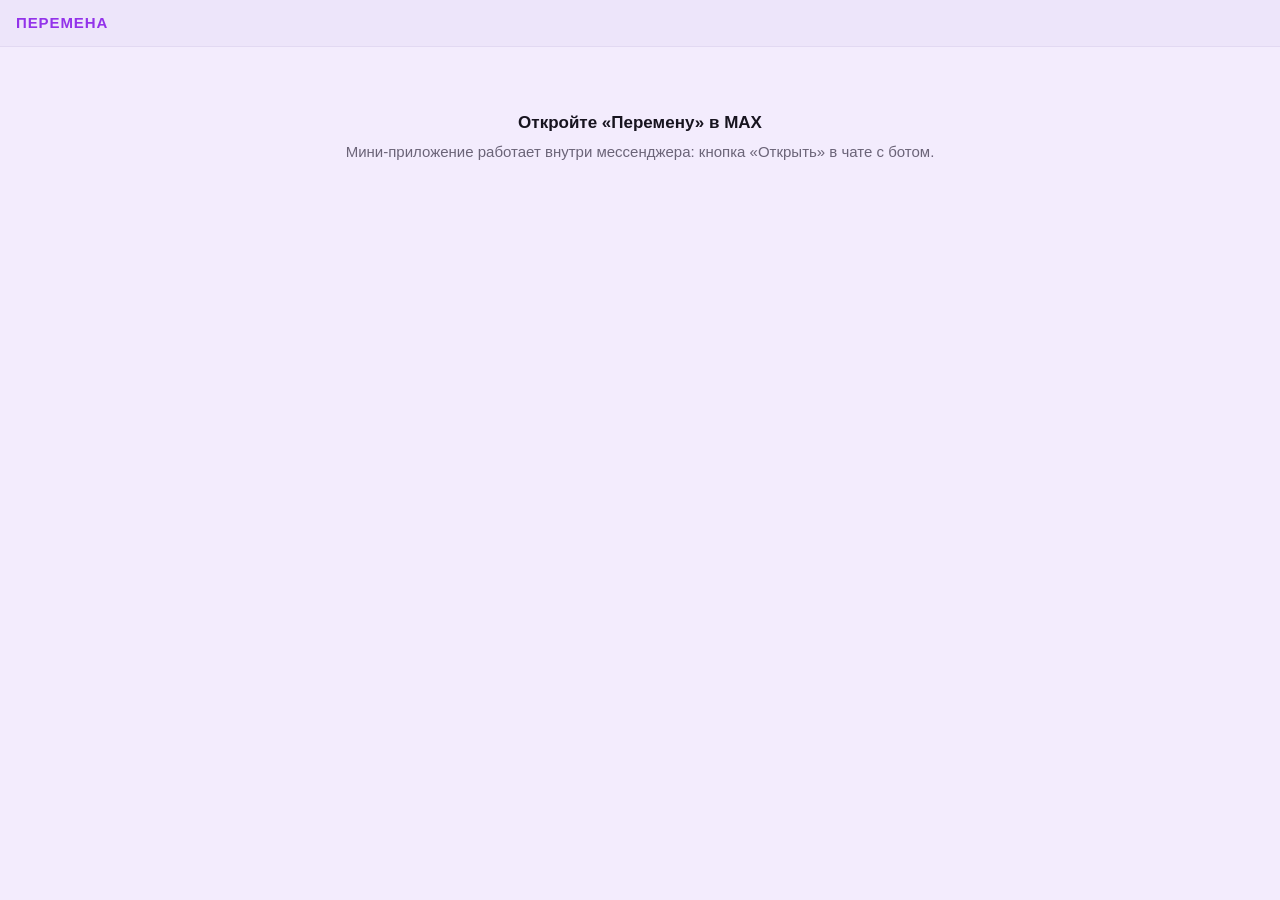
==== webapp/index.html @ 01eaa01e "feat(webapp): мини-приложение MAX для учителя и родителя - экран сбора по макету: «25/27», прогресс," ====
<!doctype html>
<html lang="ru">
<head>
  <meta charset="utf-8">
  <meta name="viewport" content="width=device-width, initial-scale=1, viewport-fit=cover">
  <meta name="color-scheme" content="light dark">
  <title>Перемена</title>
  <link rel="icon" href="icon.svg" type="image/svg+xml">
  <link rel="stylesheet" href="styles.css">
  <script src="https://st.max.ru/js/max-web-app.js"></script>
</head>
<body>
  <header class="topbar">
    <div class="brand">ПЕРЕМЕНА</div>
    <div class="topbar-sub" id="who"></div>
  </header>

  <main id="view" class="view" aria-live="polite">
    <div class="loading">Загружаю…</div>
  </main>

  <nav class="tabbar" id="tabbar" hidden></nav>

  <div class="toast" id="toast" role="status" hidden></div>

  <dialog id="modal" class="modal">
    <form method="dialog" class="modal-body" id="modal-body"></form>
  </dialog>

  <script src="app.js"></script>
</body>
</html>
---- webapp/styles.css ----
/* «Перемена» — палитра из макета: фиолетовый акцент, лавандовый фон, белые карточки.
   Цвета модулей: Справочник — синий, Полка — охра, Тихий режим — бирюзовый. */
:root {
  --bg: #f3ecfd;
  --surface: #ffffff;
  --surface-2: #ede5fa;
  --text: #17141f;
  --muted: #6b6478;
  --line: #e2d9f2;
  --accent: #9333ea;
  --accent-strong: #7e22ce;
  --accent-soft: #e9d8fd;
  --accent-ink: #ffffff;
  --ok: #16a34a;
  --warn: #c2410c;
  --danger: #dc2626;
  --faq: #2563eb;
  --shelf: #b45309;
  --quiet: #0f766e;
  --radius: 18px;
  --shadow: 0 1px 2px rgba(60, 20, 110, .06), 0 6px 20px rgba(60, 20, 110, .06);
  color-scheme: light;
}

@media (prefers-color-scheme: dark) {
  :root {
    --bg: #120f18;
    --surface: #1d1926;
    --surface-2: #262033;
    --text: #f2eefa;
    --muted: #a59cb8;
    --line: #322a42;
    --accent: #a855f7;
    --accent-strong: #c084fc;
    --accent-soft: #33224d;
    --faq: #60a5fa;
    --shelf: #f59e0b;
    --quiet: #2dd4bf;
    --shadow: none;
    color-scheme: dark;
  }
}

* { box-sizing: border-box; }
html, body { margin: 0; }
body {
  background: var(--bg);
  color: var(--text);
  font: 15px/1.45 -apple-system, BlinkMacSystemFont, "Segoe UI", Roboto, "Open Sans", "Helvetica Neue", Arial, sans-serif;
  -webkit-font-smoothing: antialiased;
  padding-bottom: calc(76px + env(safe-area-inset-bottom, 0px));
}
button, input, select, textarea { font: inherit; color: inherit; }
[hidden] { display: none !important; }

.topbar {
  position: sticky; top: 0; z-index: 5;
  display: flex; align-items: baseline; justify-content: space-between; gap: 12px;
  padding: calc(12px + env(safe-area-inset-top, 0px)) 16px 12px;
  background: var(--surface-2);
  border-bottom: 1px solid var(--line);
}
.brand { font-weight: 800; letter-spacing: .06em; color: var(--accent); }
.topbar-sub { color: var(--muted); font-size: 13px; white-space: nowrap; overflow: hidden; text-overflow: ellipsis; }

.view { max-width: 720px; margin: 0 auto; padding: 16px; }
.loading, .empty { color: var(--muted); text-align: center; padding: 48px 16px; }
.empty b { display: block; color: var(--text); font-size: 17px; margin-bottom: 6px; }

h1 { font-size: 22px; line-height: 1.2; margin: 4px 0 14px; }
h2 { font-size: 17px; margin: 22px 0 10px; }
.muted { color: var(--muted); }
.small { font-size: 13px; }

.card {
  background: var(--surface); border-radius: var(--radius); box-shadow: var(--shadow);
  padding: 16px; margin-bottom: 12px; border: 1px solid var(--line);
}
.card.tap { cursor: pointer; transition: transform .08s ease; }
.card.tap:active { transform: scale(.99); }
.card-title { font-weight: 700; font-size: 16px; margin: 0 0 2px; }
.row { display: flex; gap: 8px; align-items: center; flex-wrap: wrap; }
.row.spread { justify-content: space-between; }
.stack > * + * { margin-top: 10px; }

.big { font-size: 44px; font-weight: 800; color: var(--accent); line-height: 1; letter-spacing: -.02em; }
.big small { font-size: 22px; color: var(--muted); font-weight: 700; }
.bar { height: 12px; background: var(--accent-soft); border-radius: 99px; overflow: hidden; margin: 12px 0 8px; }
.bar > i { display: block; height: 100%; background: var(--accent); border-radius: 99px; transition: width .3s ease; }
.ok { color: var(--ok); }

.chip {
  display: inline-flex; align-items: center; gap: 4px; padding: 3px 10px; border-radius: 99px;
  background: var(--surface-2); color: var(--muted); font-size: 12px; font-weight: 600;
}
.chip.accent { background: var(--accent-soft); color: var(--accent-strong); }
.chip.done { background: color-mix(in srgb, var(--ok) 15%, transparent); color: var(--ok); }

.btn {
  display: inline-flex; align-items: center; justify-content: center; gap: 6px;
  min-height: 44px; padding: 10px 18px; border-radius: 12px; border: 1.5px solid var(--accent);
  background: var(--accent); color: var(--accent-ink); font-weight: 700; cursor: pointer;
  text-decoration: none;
}
.btn:disabled { opacity: .55; cursor: default; }
.btn.outline { background: transparent; color: var(--accent); }
.btn.ghost { background: transparent; border-color: var(--line); color: var(--text); font-weight: 600; }
.btn.danger { background: transparent; border-color: var(--danger); color: var(--danger); }
.btn.block { width: 100%; }
.btn.sm { min-height: 36px; padding: 6px 12px; font-size: 14px; border-radius: 10px; }
.btns { display: grid; grid-template-columns: 1fr 1fr; gap: 10px; margin-top: 14px; }

/* варианты ответа — как кнопки в личке родителя на макете */
.option {
  display: block; width: 100%; text-align: left; min-height: 48px; padding: 12px 16px; margin-top: 10px;
  border-radius: 12px; border: 1.5px solid var(--accent); background: var(--surface);
  color: var(--accent); font-weight: 700; cursor: pointer;
}
.option.selected { background: var(--accent); color: var(--accent-ink); }
.bubble { background: var(--surface-2); border-radius: 16px; padding: 14px 16px; white-space: pre-wrap; }

label.field { display: block; margin-bottom: 14px; }
label.field > span { display: block; font-size: 13px; color: var(--muted); margin-bottom: 6px; font-weight: 600; }
input[type=text], input[type=search], input[type=datetime-local], input[type=time], select, textarea {
  width: 100%; min-height: 44px; padding: 10px 12px; border-radius: 12px;
  border: 1.5px solid var(--line); background: var(--surface); outline: none;
}
textarea { min-height: 110px; resize: vertical; }
input:focus, select:focus, textarea:focus { border-color: var(--accent); }

.seg { display: flex; flex-wrap: wrap; gap: 8px; }
.seg button {
  padding: 8px 14px; border-radius: 99px; border: 1.5px solid var(--line); background: var(--surface);
  cursor: pointer; font-weight: 600;
}
.seg button.on { border-color: var(--accent); background: var(--accent-soft); color: var(--accent-strong); }

.switch { display: flex; align-items: center; justify-content: space-between; gap: 12px; padding: 10px 0; }
.switch + .switch { border-top: 1px solid var(--line); }
.switch input { appearance: none; width: 46px; height: 28px; border-radius: 99px; background: var(--line);
  position: relative; cursor: pointer; flex: none; transition: background .15s; }
.switch input::after { content: ""; position: absolute; top: 3px; left: 3px; width: 22px; height: 22px;
  border-radius: 50%; background: #fff; transition: transform .15s; box-shadow: 0 1px 2px rgba(0,0,0,.2); }
.switch input:checked { background: var(--accent); }
.switch input:checked::after { transform: translateX(18px); }

.list { list-style: none; padding: 0; margin: 0; }
.list li { padding: 10px 0; border-top: 1px solid var(--line); display: flex; justify-content: space-between; gap: 10px; }
.list li:first-child { border-top: 0; }

.tag-faq { color: var(--faq); }
.tag-shelf { color: var(--shelf); }
.tag-quiet { color: var(--quiet); }
.card.faq { border-left: 4px solid var(--faq); }
.card.shelf { border-left: 4px solid var(--shelf); }
.card.quiet { border-left: 4px solid var(--quiet); }

.answer-foot { margin-top: 10px; font-size: 12px; color: var(--muted); font-style: italic; }

.tabbar {
  position: fixed; left: 0; right: 0; bottom: 0; z-index: 6;
  display: grid; grid-auto-flow: column; grid-auto-columns: 1fr;
  background: var(--surface); border-top: 1px solid var(--line);
  padding: 6px 6px calc(6px + env(safe-area-inset-bottom, 0px));
}
.tabbar button {
  background: none; border: 0; padding: 6px 2px; border-radius: 12px; cursor: pointer;
  display: flex; flex-direction: column; align-items: center; gap: 2px; color: var(--muted);
  font-size: 11px; font-weight: 600;
}
.tabbar button .ico { font-size: 20px; line-height: 1.1; }
.tabbar button.on { color: var(--accent); background: var(--accent-soft); }

.fab { position: fixed; right: 16px; bottom: calc(86px + env(safe-area-inset-bottom, 0px)); z-index: 7;
  border-radius: 99px; box-shadow: 0 6px 18px rgba(147, 51, 234, .35); }

.toast {
  position: fixed; left: 50%; transform: translateX(-50%); z-index: 20;
  bottom: calc(90px + env(safe-area-inset-bottom, 0px));
  background: #1f1630; color: #fff; padding: 10px 16px; border-radius: 12px; font-weight: 600;
  max-width: calc(100% - 32px); box-shadow: 0 8px 24px rgba(0,0,0,.25);
}

.modal { border: 0; border-radius: 20px; padding: 0; width: min(560px, calc(100% - 24px));
  background: var(--surface); color: var(--text); }
.modal::backdrop { background: rgba(20, 10, 35, .45); }
.modal-body { padding: 20px; }

.stat-big { font-size: 64px; font-weight: 800; color: var(--accent); line-height: 1; letter-spacing: -.03em; }
.grid2 { display: grid; grid-template-columns: repeat(auto-fit, minmax(150px, 1fr)); gap: 12px; }
.kpi { background: var(--surface); border: 1px solid var(--line); border-radius: var(--radius); padding: 14px; }
.kpi b { display: block; font-size: 26px; color: var(--accent); }

.back { background: none; border: 0; color: var(--accent); font-weight: 700; padding: 6px 0; cursor: pointer; margin-bottom: 6px; }
.names { line-height: 1.7; }
.err { color: var(--danger); }
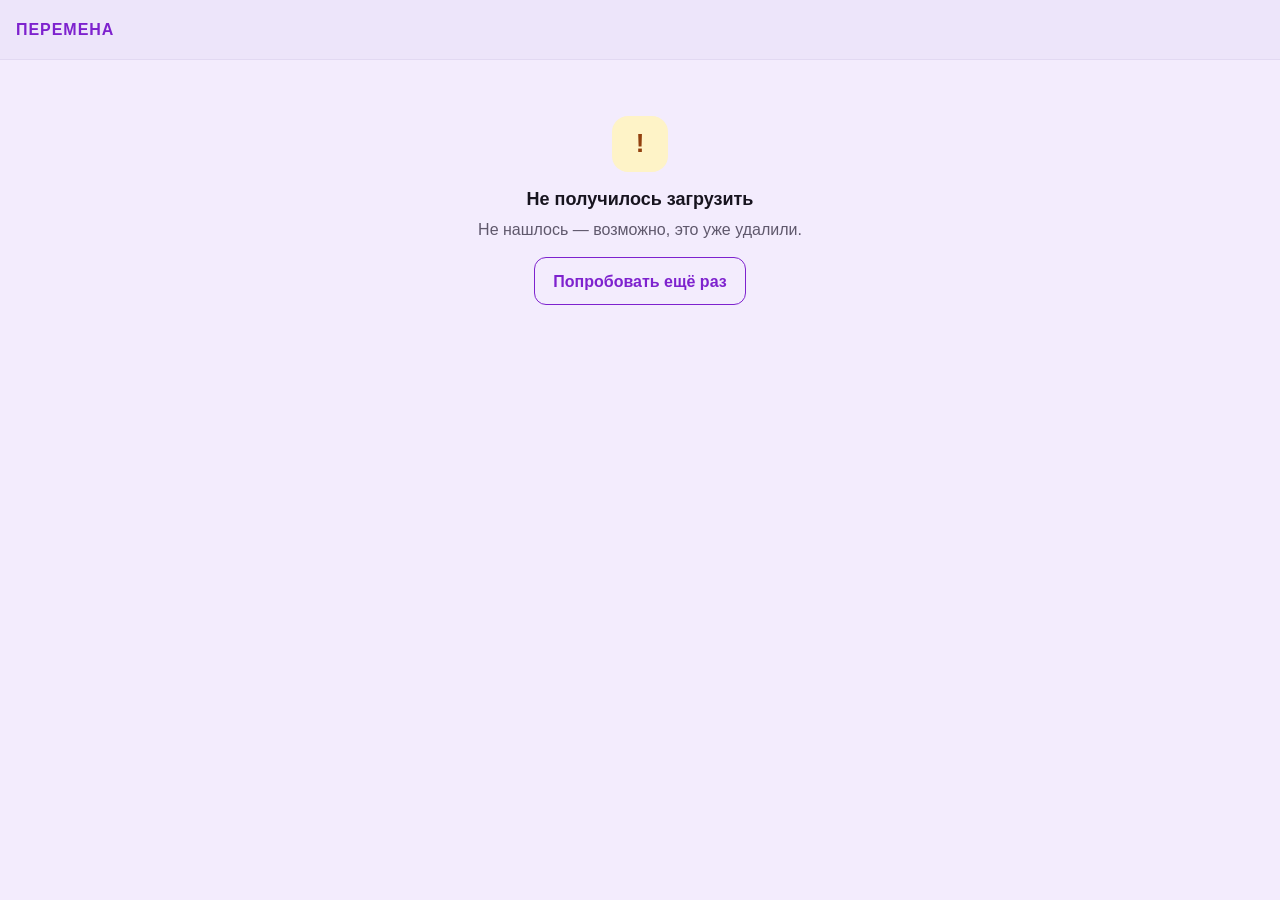
==== commit 76df97af: "feat(webapp): кабинет работает и в браузере, честное демо, первый экран новичка и доступность - «Ска" ====
--- a/webapp/index.html
+++ b/webapp/index.html
@@ -4,26 +4,71 @@
   <meta charset="utf-8">
   <meta name="viewport" content="width=device-width, initial-scale=1, viewport-fit=cover">
   <meta name="color-scheme" content="light dark">
-  <title>Перемена</title>
+  <meta name="theme-color" content="#ede5fa" media="(prefers-color-scheme: light)">
+  <meta name="theme-color" content="#1b1624" media="(prefers-color-scheme: dark)">
+  <meta name="robots" content="noindex">
+  <title>Кабинет — Перемена</title>
   <link rel="icon" href="icon.svg" type="image/svg+xml">
+  <link rel="apple-touch-icon" href="/apple-touch-icon.png">
   <link rel="stylesheet" href="styles.css">
-  <script src="https://st.max.ru/js/max-web-app.js"></script>
+  <script>
+    /* Мост MAX нужен только внутри мессенджера. MAX передаёт данные запуска в адресе (#WebAppData=…),
+       а при перезагрузке страницы они лежат в sessionStorage — так же их ищет сам max-web-app.js.
+       В обычном браузере чужой скрипт не грузим вовсе: кабинет открывается без ожидания CDN. */
+    (function () {
+      var key = "WebAppData", inMax = false;
+      try {
+        inMax = location.hash.indexOf(key) > -1 || !!sessionStorage.getItem(key);
+        var nav = performance.getEntriesByType && performance.getEntriesByType("navigation")[0];
+        if (!inMax && nav && nav.name.indexOf(key) > -1) inMax = true;
+      } catch (e) { /* приватный режим без sessionStorage — значит, не MAX */ }
+      if (!inMax) return;
+      var s = document.createElement("script");
+      s.src = "https://st.max.ru/js/max-web-app.js";
+      s.async = false;
+      window.__maxScript = s;
+      document.head.appendChild(s);
+    })();
+  </script>
 </head>
 <body>
+  <svg width="0" height="0" style="position:absolute" aria-hidden="true">
+    <defs>
+      <symbol id="i-list" viewBox="0 0 24 24"><rect x="5" y="4" width="14" height="17" rx="2"/><path d="M9 4V3h6v1M8.5 12.5l2.5 2.5 4.5-5"/></symbol>
+      <symbol id="i-board" viewBox="0 0 24 24"><rect x="4" y="3" width="16" height="18" rx="2"/><path d="M8 8h8M8 12h8M8 16h5"/></symbol>
+      <symbol id="i-ask" viewBox="0 0 24 24"><path d="M4 5a2 2 0 0 1 2-2h12a2 2 0 0 1 2 2v10a2 2 0 0 1-2 2H9l-5 4z"/><path d="M10 8a2 2 0 1 1 3 1.7c-.6.4-1 .8-1 1.5M12 13.5v.01"/></symbol>
+      <symbol id="i-folder" viewBox="0 0 24 24"><path d="M3 7a2 2 0 0 1 2-2h4l2 2h8a2 2 0 0 1 2 2v8a2 2 0 0 1-2 2H5a2 2 0 0 1-2-2z"/></symbol>
+      <symbol id="i-book" viewBox="0 0 24 24"><path d="M4 5a2 2 0 0 1 2-2h13v16H6a2 2 0 0 0-2 2z"/><path d="M4 21a2 2 0 0 1 2-2h13v2H6M9 8h6"/></symbol>
+      <symbol id="i-school" viewBox="0 0 24 24"><path d="M3 21h18M5 21V10l7-5 7 5v11M10 21v-5h4v5"/></symbol>
+      <symbol id="i-more" viewBox="0 0 24 24"><circle cx="12" cy="13" r="8"/><path d="M12 9v4l2.5 2.5M10 2h4"/></symbol>
+      <symbol id="i-back" viewBox="0 0 24 24"><path d="M15 18l-6-6 6-6"/></symbol>
+      <symbol id="i-chev" viewBox="0 0 24 24"><path d="M9 6l6 6-6 6"/></symbol>
+      <symbol id="i-plus" viewBox="0 0 24 24"><path d="M12 5v14M5 12h14"/></symbol>
+      <symbol id="i-check" viewBox="0 0 24 24"><path d="M5 12.5l4.5 4.5L19 7.5"/></symbol>
+      <symbol id="i-download" viewBox="0 0 24 24"><path d="M12 4v11M7 10l5 5 5-5M5 20h14"/></symbol>
+      <symbol id="i-upload" viewBox="0 0 24 24"><path d="M12 20V9M7 14l5-5 5 5M5 4h14"/></symbol>
+      <symbol id="i-trash" viewBox="0 0 24 24"><path d="M4 7h16M10 11v6M14 11v6M6 7l1 13h10l1-13M9 7V4h6v3"/></symbol>
+      <symbol id="i-file" viewBox="0 0 24 24"><path d="M14 3H7a2 2 0 0 0-2 2v14a2 2 0 0 0 2 2h10a2 2 0 0 0 2-2V8z"/><path d="M14 3v5h5M9 13h6M9 17h4"/></symbol>
+      <symbol id="i-image" viewBox="0 0 24 24"><rect x="3" y="4" width="18" height="16" rx="2"/><circle cx="9" cy="10" r="2"/><path d="M21 16l-5-5-9 9"/></symbol>
+      <symbol id="i-video" viewBox="0 0 24 24"><rect x="3" y="5" width="13" height="14" rx="2"/><path d="M16 10l5-3v10l-5-3"/></symbol>
+      <symbol id="i-audio" viewBox="0 0 24 24"><path d="M9 18V5l11-2v13"/><circle cx="6" cy="18" r="3"/><circle cx="17" cy="16" r="3"/></symbol>
+    </defs>
+  </svg>
+
   <header class="topbar">
     <div class="brand">ПЕРЕМЕНА</div>
     <div class="topbar-sub" id="who"></div>
   </header>
 
-  <main id="view" class="view" aria-live="polite">
-    <div class="loading">Загружаю…</div>
+  <main id="view" class="view">
+    <div class="skeleton" aria-busy="true" aria-label="Загружаю"><i></i><i></i><i></i></div>
   </main>
 
-  <nav class="tabbar" id="tabbar" hidden></nav>
+  <nav class="tabbar" id="tabbar" aria-label="Разделы" hidden></nav>
 
-  <div class="toast" id="toast" role="status" hidden></div>
+  <div class="toast" id="toast" role="status" aria-live="polite" hidden></div>
 
-  <dialog id="modal" class="modal">
+  <dialog id="modal" class="modal" aria-labelledby="modal-title">
     <form method="dialog" class="modal-body" id="modal-body"></form>
   </dialog>
 
--- a/webapp/styles.css
+++ b/webapp/styles.css
@@ -1,24 +1,35 @@
 /* «Перемена» — палитра из макета: фиолетовый акцент, лавандовый фон, белые карточки.
-   Цвета модулей: Справочник — синий, Полка — охра, Тихий режим — бирюзовый. */
+   Цвета модулей: Справочник — синий, Полка — охра, Тихий режим — бирюзовый.
+   --accent — текст-акцент (≥ 4.5:1 на любом фоне карточки и страницы),
+   --accent-fill — заливка кнопок и полос (белый текст на ней ≥ 4.5:1). */
 :root {
   --bg: #f3ecfd;
   --surface: #ffffff;
   --surface-2: #ede5fa;
   --text: #17141f;
-  --muted: #6b6478;
+  --muted: #5f586c;
   --line: #e2d9f2;
-  --accent: #9333ea;
-  --accent-strong: #7e22ce;
+  --line-strong: #c9bce0;
+  --accent: #7e22ce;
+  --accent-fill: #9333ea;
+  --accent-fill-hover: #7e22ce;
   --accent-soft: #e9d8fd;
-  --accent-ink: #ffffff;
-  --ok: #16a34a;
-  --warn: #c2410c;
-  --danger: #dc2626;
-  --faq: #2563eb;
-  --shelf: #b45309;
+  --ok: #15803d;
+  --ok-ink: #166534;
+  --ok-soft: #dcfce7;
+  --warn: #b45309;
+  --warn-ink: #92400e;
+  --warn-soft: #fef3c7;
+  --danger: #b91c1c;
+  --absent: #e11d48;
+  --faq: #1d4ed8;
+  --shelf: #a16207;
   --quiet: #0f766e;
+  --focus: #7e22ce;
   --radius: 18px;
   --shadow: 0 1px 2px rgba(60, 20, 110, .06), 0 6px 20px rgba(60, 20, 110, .06);
+  --ease-out: cubic-bezier(.23, 1, .32, 1);
+  --topbar-h: 60px;
   color-scheme: light;
 }
 
@@ -26,16 +37,27 @@
   :root {
     --bg: #120f18;
     --surface: #1d1926;
-    --surface-2: #262033;
+    --surface-2: #1b1624;
     --text: #f2eefa;
-    --muted: #a59cb8;
+    --muted: #b0a8c2;
     --line: #322a42;
-    --accent: #a855f7;
-    --accent-strong: #c084fc;
+    --line-strong: #4a3f5e;
+    --accent: #c084fc;
+    --accent-fill: #9333ea;
+    --accent-fill-hover: #7e22ce;
     --accent-soft: #33224d;
-    --faq: #60a5fa;
-    --shelf: #f59e0b;
-    --quiet: #2dd4bf;
+    --ok: #4ade80;
+    --ok-ink: #86efac;
+    --ok-soft: #14301f;
+    --warn: #fbbf24;
+    --warn-ink: #fcd34d;
+    --warn-soft: #3a2a0a;
+    --danger: #f87171;
+    --absent: #fb7185;
+    --faq: #93c5fd;
+    --shelf: #fbbf24;
+    --quiet: #5eead4;
+    --focus: #d8b4fe;
     --shadow: none;
     color-scheme: dark;
   }
@@ -43,110 +65,221 @@
 
 * { box-sizing: border-box; }
 html, body { margin: 0; }
+html { -webkit-text-size-adjust: 100%; }
 body {
   background: var(--bg);
   color: var(--text);
-  font: 15px/1.45 -apple-system, BlinkMacSystemFont, "Segoe UI", Roboto, "Open Sans", "Helvetica Neue", Arial, sans-serif;
+  font: 16px/1.45 -apple-system, BlinkMacSystemFont, "Segoe UI", Roboto, "Open Sans", "Helvetica Neue", Arial, sans-serif;
   -webkit-font-smoothing: antialiased;
-  padding-bottom: calc(76px + env(safe-area-inset-bottom, 0px));
-}
+  -webkit-tap-highlight-color: transparent;
+  padding-bottom: calc(78px + env(safe-area-inset-bottom, 0px));
+  overflow-x: hidden;
+}
+body.no-tabs { padding-bottom: env(safe-area-inset-bottom, 0px); }
 button, input, select, textarea { font: inherit; color: inherit; }
 [hidden] { display: none !important; }
+:focus-visible { outline: 3px solid var(--focus); outline-offset: 2px; }
+.sr-only { position: absolute; width: 1px; height: 1px; overflow: hidden; clip: rect(0 0 0 0); white-space: nowrap; }
+svg.i { width: 20px; height: 20px; flex: none; fill: none; stroke: currentColor; stroke-width: 2; stroke-linecap: round; stroke-linejoin: round; }
 
 .topbar {
   position: sticky; top: 0; z-index: 5;
-  display: flex; align-items: baseline; justify-content: space-between; gap: 12px;
-  padding: calc(12px + env(safe-area-inset-top, 0px)) 16px 12px;
+  display: flex; align-items: center; justify-content: space-between; gap: 12px;
+  min-height: var(--topbar-h);
+  padding: calc(8px + env(safe-area-inset-top, 0px)) 16px 8px;
   background: var(--surface-2);
   border-bottom: 1px solid var(--line);
 }
-.brand { font-weight: 800; letter-spacing: .06em; color: var(--accent); }
-.topbar-sub { color: var(--muted); font-size: 13px; white-space: nowrap; overflow: hidden; text-overflow: ellipsis; }
+.brand { font-weight: 800; letter-spacing: .06em; color: var(--accent); flex: none; }
+.topbar-sub { color: var(--muted); font-size: 14px; white-space: nowrap; overflow: hidden; text-overflow: ellipsis; min-width: 0; flex: 1; text-align: center; }
 
 .view { max-width: 720px; margin: 0 auto; padding: 16px; }
-.loading, .empty { color: var(--muted); text-align: center; padding: 48px 16px; }
-.empty b { display: block; color: var(--text); font-size: 17px; margin-bottom: 6px; }
-
-h1 { font-size: 22px; line-height: 1.2; margin: 4px 0 14px; }
-h2 { font-size: 17px; margin: 22px 0 10px; }
+.view:has(.head-action) { padding-bottom: 88px; }
+.loading { color: var(--muted); text-align: center; padding: 48px 16px; }
+.empty { color: var(--muted); text-align: center; padding: 40px 16px; text-wrap: pretty; }
+.empty b { display: block; color: var(--text); font-size: 18px; margin-bottom: 6px; }
+.empty-ico { width: 56px; height: 56px; margin: 0 auto 14px; border-radius: 16px; display: grid; place-items: center;
+  background: var(--accent-soft); color: var(--accent); font-size: 26px; font-weight: 900; }
+.empty-ico svg { width: 28px; height: 28px; fill: none; stroke: currentColor; stroke-width: 2; stroke-linecap: round; stroke-linejoin: round; }
+.empty-ico.ok { background: var(--ok-soft); color: var(--ok-ink); }
+.empty-ico.warn { background: var(--warn-soft); color: var(--warn-ink); }
+
+/* загрузка: серые плашки на месте будущих карточек, без прыжков разметки */
+.skeleton { display: grid; gap: 12px; padding-top: 8px; }
+.skeleton i { display: block; height: 96px; border-radius: var(--radius); background: var(--surface); border: 1px solid var(--line);
+  animation: pulse 1.2s ease-in-out infinite; }
+.skeleton i:first-child { height: 34px; width: 40%; background: var(--surface-2); border: 0; }
+@keyframes pulse { 50% { opacity: .55; } }
+
+h1 { font-size: 24px; line-height: 1.2; margin: 4px 0 14px; text-wrap: balance; }
+h2 { font-size: 18px; line-height: 1.3; margin: 24px 0 10px; text-wrap: balance; }
+.section-title { color: var(--muted); }
+p { text-wrap: pretty; }
 .muted { color: var(--muted); }
-.small { font-size: 13px; }
+.small { font-size: 14px; }
+.lead-in { margin: -6px 0 16px; }
+.hint { font-style: normal; font-weight: 400; color: var(--muted); }
+.hint::before { content: "· "; }
+.name { overflow-wrap: anywhere; min-width: 0; }
+.pre { margin-top: 8px; white-space: pre-wrap; overflow-wrap: anywhere; }
+.code { font-family: ui-monospace, "Cascadia Mono", Consolas, monospace; letter-spacing: .06em; }
+.overline { font-size: 13px; font-weight: 700; letter-spacing: .06em; text-transform: uppercase; color: var(--muted); }
+
+/* заголовок раздела с главным действием */
+.page-head { display: flex; align-items: center; justify-content: space-between; gap: 12px; margin: 4px 0 14px; }
+.page-head h1, .page-head h2 { margin: 0; }
+.page-head.h2 { margin-top: 24px; }
 
 .card {
   background: var(--surface); border-radius: var(--radius); box-shadow: var(--shadow);
   padding: 16px; margin-bottom: 12px; border: 1px solid var(--line);
 }
-.card.tap { cursor: pointer; transition: transform .08s ease; }
-.card.tap:active { transform: scale(.99); }
-.card-title { font-weight: 700; font-size: 16px; margin: 0 0 2px; }
+.card.tap { cursor: pointer; transition: transform .16s var(--ease-out), border-color .15s ease; }
+.card.tap:active { transform: scale(.985); }
+@media (hover: hover) and (pointer: fine) { .card.tap:hover { border-color: var(--line-strong); } }
+button.card { display: block; width: 100%; text-align: left; font: inherit; color: inherit; }
+button.card > span { display: block; }
+button.card > .card-head, button.card > .row { display: flex; }
+.card-title { display: block; font-weight: 700; font-size: 17px; line-height: 1.3; margin: 0 0 2px; overflow-wrap: anywhere; }
+.card-title.lg { font-size: 20px; margin: 0; }
+.card-head { display: flex; align-items: flex-start; justify-content: space-between; gap: 10px; }
+.card-head > :first-child { min-width: 0; }
+.card-head > .chip, .card-head > .nums { flex: none; margin-top: 1px; }
 .row { display: flex; gap: 8px; align-items: center; flex-wrap: wrap; }
 .row.spread { justify-content: space-between; }
-.stack > * + * { margin-top: 10px; }
-
-.big { font-size: 44px; font-weight: 800; color: var(--accent); line-height: 1; letter-spacing: -.02em; }
-.big small { font-size: 22px; color: var(--muted); font-weight: 700; }
-.bar { height: 12px; background: var(--accent-soft); border-radius: 99px; overflow: hidden; margin: 12px 0 8px; }
-.bar > i { display: block; height: 100%; background: var(--accent); border-radius: 99px; transition: width .3s ease; }
-.ok { color: var(--ok); }
+.row.tools { margin-top: 10px; }
+.row.chips { margin-top: 10px; gap: 6px; }
+.search-row { flex-wrap: nowrap; }
+.search-row input { flex: 1; min-width: 0; }
+.actions-row { justify-content: space-between; margin-top: 4px; }
+.poll-nums { margin-top: 10px; align-items: flex-end; }
+.poll-meta { text-align: right; display: flex; flex-direction: column; align-items: flex-end; gap: 2px; }
+.money-line { color: var(--text); font-weight: 600; }
+.faq-answer { margin-top: 4px; color: var(--text); }
+
+.big { font-size: 44px; font-weight: 800; color: var(--accent); line-height: 1; letter-spacing: -.02em; font-variant-numeric: tabular-nums; }
+.big.sm { font-size: 30px; }
+.big small { font-size: .5em; color: var(--muted); font-weight: 700; letter-spacing: 0; }
+.bar { display: block; height: 12px; background: var(--accent-soft); border-radius: 99px; overflow: hidden; margin: 12px 0 8px; }
+.bar > i { display: block; height: 100%; background: var(--accent-fill); border-radius: 99px; transition: width .3s var(--ease-out); }
+.money-bar > i { background: var(--ok); }
+.ok { color: var(--ok-ink); font-weight: 600; }
+.names { display: grid; grid-template-columns: repeat(auto-fill, minmax(150px, 1fr)); gap: 4px 16px; line-height: 1.6; }
+.names span { overflow-wrap: anywhere; }
 
 .chip {
   display: inline-flex; align-items: center; gap: 4px; padding: 3px 10px; border-radius: 99px;
-  background: var(--surface-2); color: var(--muted); font-size: 12px; font-weight: 600;
-}
-.chip.accent { background: var(--accent-soft); color: var(--accent-strong); }
-.chip.done { background: color-mix(in srgb, var(--ok) 15%, transparent); color: var(--ok); }
+  background: var(--surface-2); color: var(--muted); font-size: 13px; font-weight: 600; line-height: 1.35; white-space: nowrap;
+}
+.chip.accent { background: var(--accent-soft); color: var(--accent); }
+.chip.done { background: var(--ok-soft); color: var(--ok-ink); }
+.chip.warn { background: var(--warn-soft); color: var(--warn-ink); }
 
 .btn {
-  display: inline-flex; align-items: center; justify-content: center; gap: 6px;
-  min-height: 44px; padding: 10px 18px; border-radius: 12px; border: 1.5px solid var(--accent);
-  background: var(--accent); color: var(--accent-ink); font-weight: 700; cursor: pointer;
-  text-decoration: none;
-}
-.btn:disabled { opacity: .55; cursor: default; }
-.btn.outline { background: transparent; color: var(--accent); }
-.btn.ghost { background: transparent; border-color: var(--line); color: var(--text); font-weight: 600; }
+  display: inline-flex; align-items: center; justify-content: center; gap: 8px; text-align: center;
+  min-height: 48px; padding: 10px 18px; border-radius: 12px; border: 1.5px solid var(--accent-fill);
+  background: var(--accent-fill); color: #fff; font-weight: 700; cursor: pointer; line-height: 1.2;
+  text-decoration: none; touch-action: manipulation;
+  transition: transform .16s var(--ease-out), background-color .15s ease, border-color .15s ease;
+}
+.btn:active:not(:disabled) { transform: scale(.97); }
+.btn:disabled { opacity: .6; cursor: default; }
+.btn.outline { background: transparent; color: var(--accent); border-color: var(--accent); }
+.btn.ghost { background: transparent; border-color: var(--line-strong); color: var(--text); font-weight: 600; }
 .btn.danger { background: transparent; border-color: var(--danger); color: var(--danger); }
 .btn.block { width: 100%; }
-.btn.sm { min-height: 36px; padding: 6px 12px; font-size: 14px; border-radius: 10px; }
+.btn.sm { min-height: 44px; padding: 8px 14px; font-size: 15px; border-radius: 10px; }
+.btn.icon-btn { width: 44px; padding: 0; }
+.btn.upload { margin-bottom: 8px; }
+.btn.upload:focus-within { outline: 3px solid var(--focus); outline-offset: 2px; }
+.link-card { justify-content: flex-start; margin-bottom: 12px; text-align: left; }
+.link-card span { flex: 1; }
+@media (hover: hover) and (pointer: fine) {
+  .btn:hover:not(:disabled) { background: var(--accent-fill-hover); border-color: var(--accent-fill-hover); }
+  .btn.outline:hover:not(:disabled), .btn.ghost:hover:not(:disabled) { background: var(--accent-soft); }
+  .btn.ghost:hover:not(:disabled) { border-color: var(--line-strong); }
+  .btn.danger:hover:not(:disabled) { background: color-mix(in srgb, var(--danger) 10%, transparent); border-color: var(--danger); }
+}
 .btns { display: grid; grid-template-columns: 1fr 1fr; gap: 10px; margin-top: 14px; }
+.btns.one, .btns:has(> :only-child) { grid-template-columns: 1fr; }
+@media (max-width: 360px) { .btns { grid-template-columns: 1fr; } }
 
 /* варианты ответа — как кнопки в личке родителя на макете */
+.options { display: grid; gap: 10px; margin-top: 12px; }
 .option {
-  display: block; width: 100%; text-align: left; min-height: 48px; padding: 12px 16px; margin-top: 10px;
+  display: flex; align-items: center; width: 100%; text-align: left; min-height: 52px; padding: 12px 16px;
   border-radius: 12px; border: 1.5px solid var(--accent); background: var(--surface);
-  color: var(--accent); font-weight: 700; cursor: pointer;
-}
-.option.selected { background: var(--accent); color: var(--accent-ink); }
-.bubble { background: var(--surface-2); border-radius: 16px; padding: 14px 16px; white-space: pre-wrap; }
-
-label.field { display: block; margin-bottom: 14px; }
-label.field > span { display: block; font-size: 13px; color: var(--muted); margin-bottom: 6px; font-weight: 600; }
-input[type=text], input[type=search], input[type=datetime-local], input[type=time], select, textarea {
-  width: 100%; min-height: 44px; padding: 10px 12px; border-radius: 12px;
-  border: 1.5px solid var(--line); background: var(--surface); outline: none;
-}
-textarea { min-height: 110px; resize: vertical; }
-input:focus, select:focus, textarea:focus { border-color: var(--accent); }
+  color: var(--accent); font-weight: 700; cursor: pointer; touch-action: manipulation;
+  transition: transform .16s var(--ease-out), background-color .15s ease, color .15s ease;
+}
+.option:active { transform: scale(.98); }
+.option.selected { background: var(--accent-fill); border-color: var(--accent-fill); color: #fff; }
+.option.selected::after { content: "✓"; margin-left: auto; padding-left: 12px; }
+.option:disabled { cursor: progress; }
+.bubble { display: block; background: var(--surface-2); border-radius: 16px; padding: 14px 16px; margin-top: 10px; white-space: pre-wrap; overflow-wrap: anywhere; }
+.link-box { word-break: break-all; white-space: normal; user-select: all; }
+.amount { display: flex; align-items: baseline; justify-content: space-between; gap: 12px; margin-top: 12px; padding: 12px 16px;
+  border-radius: 14px; background: var(--ok-soft); }
+.amount .muted { color: var(--ok-ink); font-weight: 600; }
+.amount b { font-size: 26px; font-weight: 800; color: var(--ok-ink); font-variant-numeric: tabular-nums; }
+
+/* поля формы */
+.field { display: block; margin: 0 0 16px; padding: 0; border: 0; min-width: 0; }
+label.field > span, .field > legend { display: block; font-size: 14px; color: var(--muted); margin-bottom: 6px; font-weight: 600; padding: 0; }
+input[type=text], input[type=search], input[type=number], input[type=datetime-local], input[type=time], select, textarea {
+  width: 100%; min-height: 48px; padding: 10px 12px; border-radius: 12px; font-size: 16px;
+  border: 1.5px solid var(--line-strong); background: var(--surface); outline: none;
+  transition: border-color .15s ease, box-shadow .15s ease;
+}
+textarea { min-height: 110px; resize: vertical; line-height: 1.45; }
+input:focus, select:focus, textarea:focus { border-color: var(--accent); box-shadow: 0 0 0 3px color-mix(in srgb, var(--accent) 22%, transparent); }
+[aria-invalid="true"] { border-color: var(--danger) !important; box-shadow: 0 0 0 3px color-mix(in srgb, var(--danger) 20%, transparent) !important; }
+::placeholder { color: var(--muted); opacity: .8; }
+.buttons-preview { display: flex; flex-wrap: wrap; gap: 6px; align-items: center; margin: -4px 0 16px; }
 
 .seg { display: flex; flex-wrap: wrap; gap: 8px; }
 .seg button {
-  padding: 8px 14px; border-radius: 99px; border: 1.5px solid var(--line); background: var(--surface);
-  cursor: pointer; font-weight: 600;
-}
-.seg button.on { border-color: var(--accent); background: var(--accent-soft); color: var(--accent-strong); }
-
-.switch { display: flex; align-items: center; justify-content: space-between; gap: 12px; padding: 10px 0; }
+  min-height: 44px; padding: 8px 16px; border-radius: 99px; border: 1.5px solid var(--line-strong); background: var(--surface);
+  cursor: pointer; font-weight: 600; touch-action: manipulation; transition: background-color .15s ease, border-color .15s ease;
+}
+.seg button.on { border-color: var(--accent); background: var(--accent-soft); color: var(--accent); }
+.radios { display: flex; gap: 10px; flex-wrap: wrap; }
+.radio { display: inline-flex; align-items: center; gap: 10px; min-height: 48px; padding: 8px 16px 8px 12px; border-radius: 12px;
+  border: 1.5px solid var(--line-strong); cursor: pointer; font-weight: 600; }
+.radio:has(input:checked) { border-color: var(--accent); background: var(--accent-soft); color: var(--accent); }
+.radio input { width: 20px; height: 20px; margin: 0; accent-color: var(--accent-fill); }
+
+.switch { display: flex; align-items: center; justify-content: space-between; gap: 12px; padding: 10px 0; min-height: 52px; cursor: pointer; }
 .switch + .switch { border-top: 1px solid var(--line); }
-.switch input { appearance: none; width: 46px; height: 28px; border-radius: 99px; background: var(--line);
-  position: relative; cursor: pointer; flex: none; transition: background .15s; }
-.switch input::after { content: ""; position: absolute; top: 3px; left: 3px; width: 22px; height: 22px;
-  border-radius: 50%; background: #fff; transition: transform .15s; box-shadow: 0 1px 2px rgba(0,0,0,.2); }
-.switch input:checked { background: var(--accent); }
-.switch input:checked::after { transform: translateX(18px); }
+.switch input { appearance: none; -webkit-appearance: none; width: 50px; height: 30px; border-radius: 99px; background: var(--line-strong);
+  position: relative; cursor: pointer; flex: none; margin: 0; transition: background-color .15s ease; }
+.switch input::after { content: ""; position: absolute; top: 3px; left: 3px; width: 24px; height: 24px;
+  border-radius: 50%; background: #fff; transition: transform .2s var(--ease-out); box-shadow: 0 1px 2px rgba(0,0,0,.25); }
+.switch input:checked { background: var(--accent-fill); }
+.switch input:checked::after { transform: translateX(20px); }
 
 .list { list-style: none; padding: 0; margin: 0; }
-.list li { padding: 10px 0; border-top: 1px solid var(--line); display: flex; justify-content: space-between; gap: 10px; }
+.list li { padding: 10px 0; border-top: 1px solid var(--line); display: flex; justify-content: space-between; align-items: center; gap: 10px; }
+.list li > :last-child { text-align: right; }
 .list li:first-child { border-top: 0; }
+.list li.inbox-li { display: block; }
+.list li.paid-li { padding: 0; }
+.paid-row { display: flex; align-items: center; gap: 12px; cursor: pointer; min-height: 48px; flex: 1; min-width: 0; }
+.paid-row input { width: 24px; height: 24px; flex: none; margin: 0; accent-color: var(--ok); }
+.class-row { padding: 12px 0; border-top: 1px solid var(--line); }
+.class-row:first-of-type { border-top: 0; }
+.class-row p { margin: 6px 0 0; }
+.test-hit { margin-top: 12px; padding-top: 12px; border-top: 1px solid var(--line); }
+.steps-list { margin: 10px 0 0; padding-left: 22px; }
+.steps-list li { margin: 6px 0; }
+.card.welcome .card-title { font-size: 19px; }
+
+/* полка */
+.file-head { display: flex; gap: 12px; align-items: flex-start; }
+.file-meta { min-width: 0; flex: 1; }
+.file-ico { width: 40px; height: 40px; border-radius: 10px; flex: none; display: grid; place-items: center;
+  background: color-mix(in srgb, var(--shelf) 14%, transparent); color: var(--shelf); }
+.file-ico svg { width: 22px; height: 22px; fill: none; stroke: currentColor; stroke-width: 2; stroke-linecap: round; stroke-linejoin: round; }
 
 .tag-faq { color: var(--faq); }
 .tag-shelf { color: var(--shelf); }
@@ -154,43 +287,100 @@
 .card.faq { border-left: 4px solid var(--faq); }
 .card.shelf { border-left: 4px solid var(--shelf); }
 .card.quiet { border-left: 4px solid var(--quiet); }
-
-.answer-foot { margin-top: 10px; font-size: 12px; color: var(--muted); font-style: italic; }
+.answer-card .answer-text { font-size: 18px; margin-top: 4px; }
+.answer-foot { margin-top: 10px; font-size: 14px; color: var(--muted); }
 
 .tabbar {
   position: fixed; left: 0; right: 0; bottom: 0; z-index: 6;
-  display: grid; grid-auto-flow: column; grid-auto-columns: 1fr;
+  display: grid; grid-auto-flow: column; grid-auto-columns: minmax(0, 1fr); gap: 0;
   background: var(--surface); border-top: 1px solid var(--line);
-  padding: 6px 6px calc(6px + env(safe-area-inset-bottom, 0px));
+  padding: 6px 4px calc(6px + env(safe-area-inset-bottom, 0px));
 }
 .tabbar button {
-  background: none; border: 0; padding: 6px 2px; border-radius: 12px; cursor: pointer;
-  display: flex; flex-direction: column; align-items: center; gap: 2px; color: var(--muted);
-  font-size: 11px; font-weight: 600;
-}
-.tabbar button .ico { font-size: 20px; line-height: 1.1; }
+  background: none; border: 0; min-height: 56px; padding: 6px 0; border-radius: 12px; cursor: pointer;
+  display: flex; flex-direction: column; align-items: center; justify-content: center; gap: 3px; color: var(--muted);
+  font-size: 12px; font-weight: 600; letter-spacing: -.01em; min-width: 0; touch-action: manipulation; transition: background-color .15s ease, color .15s ease;
+}
+.tabbar button span { max-width: 100%; overflow: hidden; text-overflow: ellipsis; white-space: nowrap; }
+.tabbar .ico { width: 24px; height: 24px; fill: none; stroke: currentColor; stroke-width: 1.9; stroke-linecap: round; stroke-linejoin: round; }
 .tabbar button.on { color: var(--accent); background: var(--accent-soft); }
 
-.fab { position: fixed; right: 16px; bottom: calc(86px + env(safe-area-inset-bottom, 0px)); z-index: 7;
-  border-radius: 99px; box-shadow: 0 6px 18px rgba(147, 51, 234, .35); }
+/* главное действие раздела: на телефоне плавает над вкладками, на широком экране стоит в шапке раздела */
+.head-action { flex: none; }
+@media (max-width: 719px) {
+  .page-head .head-action { position: fixed; right: 16px; bottom: calc(88px + env(safe-area-inset-bottom, 0px)); z-index: 7;
+    border-radius: 99px; padding-inline: 20px; box-shadow: 0 6px 18px rgba(126, 34, 206, .35); }
+}
 
 .toast {
   position: fixed; left: 50%; transform: translateX(-50%); z-index: 20;
-  bottom: calc(90px + env(safe-area-inset-bottom, 0px));
-  background: #1f1630; color: #fff; padding: 10px 16px; border-radius: 12px; font-weight: 600;
-  max-width: calc(100% - 32px); box-shadow: 0 8px 24px rgba(0,0,0,.25);
-}
-
-.modal { border: 0; border-radius: 20px; padding: 0; width: min(560px, calc(100% - 24px));
-  background: var(--surface); color: var(--text); }
-.modal::backdrop { background: rgba(20, 10, 35, .45); }
+  bottom: calc(92px + env(safe-area-inset-bottom, 0px));
+  background: #1f1630; color: #fff; padding: 12px 16px; border-radius: 12px; font-weight: 600;
+  width: max-content; max-width: min(520px, calc(100% - 32px)); box-shadow: 0 8px 24px rgba(0,0,0,.25);
+  animation: toast-in .2s var(--ease-out);
+}
+.toast.err { background: #991b1b; }
+@media (prefers-color-scheme: dark) { .toast { background: #f2eefa; color: #17141f; } .toast.err { background: #fecaca; color: #450a0a; } }
+@keyframes toast-in { from { opacity: 0; transform: translate(-50%, 8px); } }
+
+.modal { border: 0; border-radius: 20px; padding: 0; width: min(560px, calc(100% - 24px)); max-height: calc(100dvh - 32px);
+  background: var(--surface); color: var(--text); box-shadow: 0 20px 60px rgba(0,0,0,.3); }
+.modal[open] { animation: modal-in .2s var(--ease-out); }
+@keyframes modal-in { from { opacity: 0; transform: scale(.97); } }
+.modal::backdrop { background: rgba(20, 10, 35, .5); }
 .modal-body { padding: 20px; }
-
-.stat-big { font-size: 64px; font-weight: 800; color: var(--accent); line-height: 1; letter-spacing: -.03em; }
-.grid2 { display: grid; grid-template-columns: repeat(auto-fit, minmax(150px, 1fr)); gap: 12px; }
-.kpi { background: var(--surface); border: 1px solid var(--line); border-radius: var(--radius); padding: 14px; }
-.kpi b { display: block; font-size: 26px; color: var(--accent); }
-
-.back { background: none; border: 0; color: var(--accent); font-weight: 700; padding: 6px 0; cursor: pointer; margin-bottom: 6px; }
-.names { line-height: 1.7; }
+.modal-title { margin: 0 0 12px; font-size: 20px; overflow-wrap: anywhere; }
+
+.stat-big { font-size: 56px; font-weight: 800; color: var(--accent); line-height: 1; letter-spacing: -.03em; font-variant-numeric: tabular-nums; }
+
+.back { display: inline-flex; align-items: center; gap: 4px; background: none; border: 0; color: var(--accent); font-weight: 700;
+  min-height: 44px; padding: 0 12px 0 0; cursor: pointer; margin-bottom: 4px; }
 .err { color: var(--danger); }
+
+/* ---------------------------------------------------------------- веб-кабинет (браузер) */
+.web-links { display: flex; gap: 4px; align-items: center; font-size: 15px; flex: none; }
+.web-links a, .web-links button { display: inline-flex; align-items: center; min-height: 44px; padding: 0 10px; border-radius: 10px;
+  color: var(--accent); font-weight: 700; text-decoration: none; background: none; border: 0; cursor: pointer; font-size: 15px; }
+@media (hover: hover) and (pointer: fine) { .web-links a:hover, .web-links button:hover { background: var(--accent-soft); } }
+@media (max-width: 420px) { body.web .topbar-sub { display: none; } }
+
+/* на широком экране вкладки становятся боковым меню, контент — шире */
+@media (min-width: 960px) {
+  body.web { padding-bottom: 0; padding-left: 232px; padding-top: var(--topbar-h); }
+  body.web .tabbar {
+    top: 0; bottom: 0; right: auto; width: 232px; grid-auto-flow: row; grid-auto-rows: min-content; grid-auto-columns: auto;
+    align-content: start; gap: 4px; padding: calc(var(--topbar-h) + 16px) 14px 20px; border-top: 0; border-right: 1px solid var(--line);
+  }
+  body.web .tabbar button { flex-direction: row; justify-content: flex-start; gap: 12px; min-height: 48px; padding: 10px 14px; font-size: 16px; }
+  body.web .topbar { position: fixed; top: 0; left: 0; right: 0; z-index: 7; padding-left: 24px; padding-right: 24px; height: var(--topbar-h); }
+  body.web .view { max-width: 920px; padding: 28px 32px 48px; }
+  body.web .toast { bottom: 28px; }
+}
+
+/* «Кто не придёт» и частые вопросы без ответа */
+.card.absent { border-left: 4px solid var(--absent); }
+.card.open-q { border-left: 4px solid var(--warn); }
+.card.money { border-left: 4px solid var(--ok); }
+.quiet-note { padding-block: 12px; }
+
+/* демо-режим */
+.demo-bar { display: flex; flex-wrap: wrap; gap: 8px 16px; align-items: center; justify-content: space-between;
+  padding: 10px 16px; background: #fff4d6; color: #4a3700; font-size: 15px; border-bottom: 1px solid #f0d98c; }
+.demo-bar .demo-text { flex: 1 1 320px; }
+.demo-bar .demo-actions { display: flex; gap: 8px 14px; align-items: center; flex-wrap: wrap; }
+.demo-bar button { font: inherit; font-weight: 600; min-height: 44px; padding: 8px 14px; border-radius: 10px; border: 1.5px solid #b08a1e;
+  background: #fff; color: inherit; cursor: pointer; }
+.demo-bar a { color: inherit; font-weight: 600; display: inline-flex; align-items: center; min-height: 44px; text-underline-offset: 3px; }
+@media (min-width: 960px) { body.web .demo-bar { padding: 10px 32px; } }
+@media (prefers-color-scheme: dark) {
+  .demo-bar { background: #3a3110; color: #f5e3a6; border-color: #5c4d17; }
+  .demo-bar button { background: transparent; border-color: #a88d2c; }
+}
+
+@media (prefers-reduced-motion: reduce) {
+  *, *::before, *::after { transition-duration: .01ms !important; }
+  .skeleton i { animation: none; }
+  .toast, .modal[open] { animation: fade .15s ease; }
+  .btn:active, .option:active, .card.tap:active { transform: none !important; }
+}
+@keyframes fade { from { opacity: 0; } }
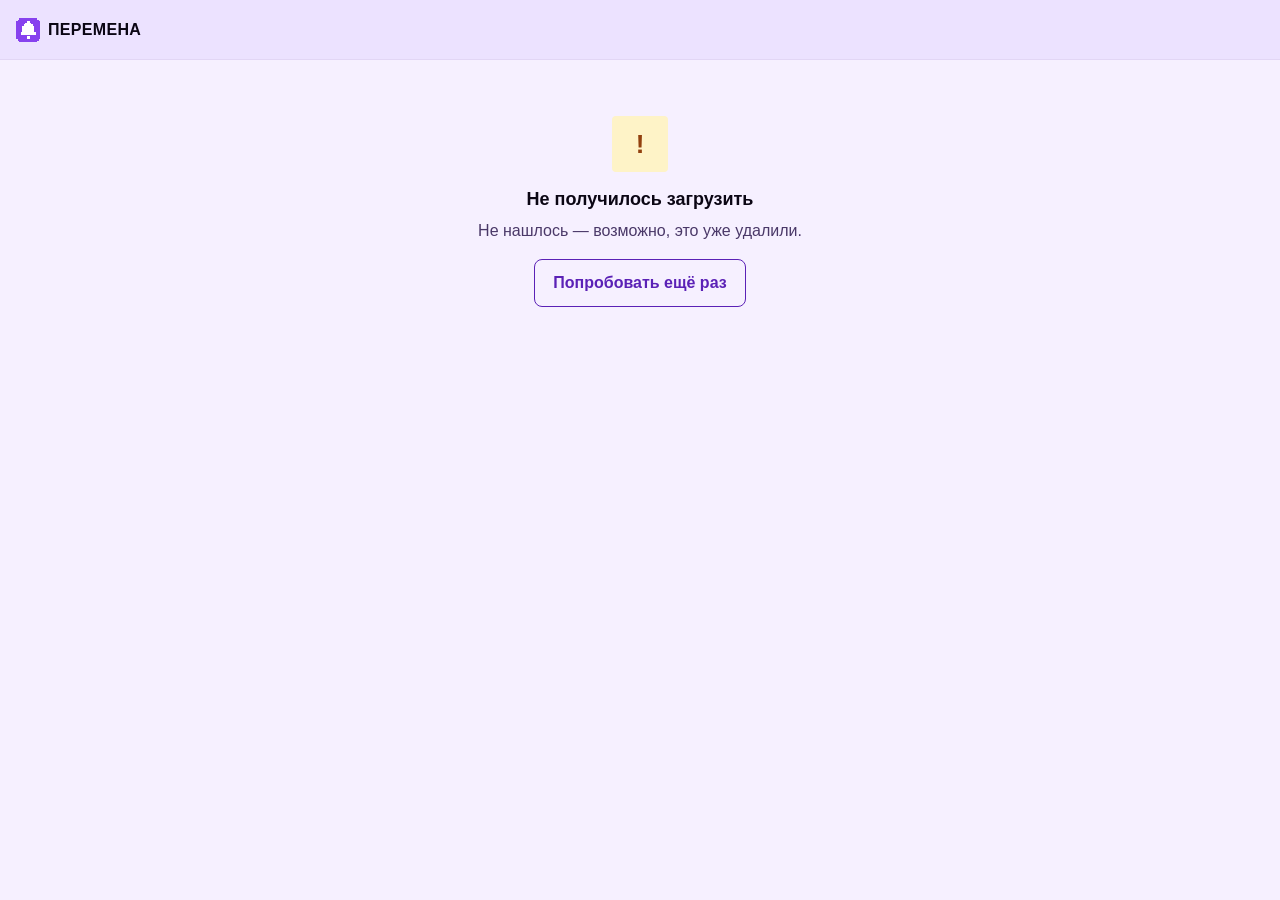
==== commit 1da368cb: "feat(webapp): айдентика кабинета, метрики пилота, удаление закрытого сбора Шрифт Open Sans и палитра" ====
--- a/webapp/index.html
+++ b/webapp/index.html
@@ -4,32 +4,14 @@
   <meta charset="utf-8">
   <meta name="viewport" content="width=device-width, initial-scale=1, viewport-fit=cover">
   <meta name="color-scheme" content="light dark">
-  <meta name="theme-color" content="#ede5fa" media="(prefers-color-scheme: light)">
-  <meta name="theme-color" content="#1b1624" media="(prefers-color-scheme: dark)">
+  <meta name="theme-color" content="#ece2ff" media="(prefers-color-scheme: light)">
+  <meta name="theme-color" content="#120a1e" media="(prefers-color-scheme: dark)">
   <meta name="robots" content="noindex">
   <title>Кабинет — Перемена</title>
   <link rel="icon" href="icon.svg" type="image/svg+xml">
   <link rel="apple-touch-icon" href="/apple-touch-icon.png">
   <link rel="stylesheet" href="styles.css">
-  <script>
-    /* Мост MAX нужен только внутри мессенджера. MAX передаёт данные запуска в адресе (#WebAppData=…),
-       а при перезагрузке страницы они лежат в sessionStorage — так же их ищет сам max-web-app.js.
-       В обычном браузере чужой скрипт не грузим вовсе: кабинет открывается без ожидания CDN. */
-    (function () {
-      var key = "WebAppData", inMax = false;
-      try {
-        inMax = location.hash.indexOf(key) > -1 || !!sessionStorage.getItem(key);
-        var nav = performance.getEntriesByType && performance.getEntriesByType("navigation")[0];
-        if (!inMax && nav && nav.name.indexOf(key) > -1) inMax = true;
-      } catch (e) { /* приватный режим без sessionStorage — значит, не MAX */ }
-      if (!inMax) return;
-      var s = document.createElement("script");
-      s.src = "https://st.max.ru/js/max-web-app.js";
-      s.async = false;
-      window.__maxScript = s;
-      document.head.appendChild(s);
-    })();
-  </script>
+  <script src="maxboot.js"></script>
 </head>
 <body>
   <svg width="0" height="0" style="position:absolute" aria-hidden="true">
--- a/webapp/styles.css
+++ b/webapp/styles.css
@@ -1,18 +1,22 @@
-/* «Перемена» — палитра из макета: фиолетовый акцент, лавандовый фон, белые карточки.
-   Цвета модулей: Справочник — синий, Полка — охра, Тихий режим — бирюзовый.
-   --accent — текст-акцент (≥ 4.5:1 на любом фоне карточки и страницы),
-   --accent-fill — заливка кнопок и полос (белый текст на ней ≥ 4.5:1). */
+/* «Перемена» — кабинет и мини-приложение. Айдентика та же, что у сайта и презентации команды:
+   Open Sans (шрифты лежат на сайте, /fonts), пурпур #8742ee, лавандовый фон, пиксельный значок.
+   Цвета модулей (Справочник — синий, Полка — охра, Тихий режим — бирюзовый) совпадают со схемами презентации.
+   --accent — текст-акцент (≥ 4.5:1 на карточке и странице), --accent-fill — заливка (белый текст на ней 5.2:1). */
+@font-face { font-family: "Open Sans"; font-weight: 400; font-style: normal; font-display: swap; src: url("/fonts/OpenSans-Regular.woff2") format("woff2"); }
+@font-face { font-family: "Open Sans"; font-weight: 700; font-style: normal; font-display: swap; src: url("/fonts/OpenSans-Bold.woff2") format("woff2"); }
+@font-face { font-family: "Open Sans"; font-weight: 800; font-style: normal; font-display: swap; src: url("/fonts/OpenSans-ExtraBold.woff2") format("woff2"); }
+
 :root {
-  --bg: #f3ecfd;
+  --bg: #f6f0ff;
   --surface: #ffffff;
-  --surface-2: #ede5fa;
-  --text: #17141f;
-  --muted: #5f586c;
-  --line: #e2d9f2;
-  --line-strong: #c9bce0;
-  --accent: #7e22ce;
-  --accent-fill: #9333ea;
-  --accent-fill-hover: #7e22ce;
+  --surface-2: #ece2ff;
+  --text: #0b0614;
+  --muted: #4a3868;
+  --line: #e2d6f5;
+  --line-strong: #c4aee8;
+  --accent: #5b21b6;
+  --accent-fill: #8742ee;
+  --accent-fill-hover: #7432d9;
   --accent-soft: #e9d8fd;
   --ok: #15803d;
   --ok-ink: #166534;
@@ -25,9 +29,9 @@
   --faq: #1d4ed8;
   --shelf: #a16207;
   --quiet: #0f766e;
-  --focus: #7e22ce;
-  --radius: 18px;
-  --shadow: 0 1px 2px rgba(60, 20, 110, .06), 0 6px 20px rgba(60, 20, 110, .06);
+  --focus: #5b21b6;
+  --radius: 14px;
+  --shadow: 0 1px 2px rgba(43, 10, 90, .06), 0 8px 24px -12px rgba(43, 10, 90, .18);
   --ease-out: cubic-bezier(.23, 1, .32, 1);
   --topbar-h: 60px;
   color-scheme: light;
@@ -35,17 +39,17 @@
 
 @media (prefers-color-scheme: dark) {
   :root {
-    --bg: #120f18;
-    --surface: #1d1926;
-    --surface-2: #1b1624;
-    --text: #f2eefa;
-    --muted: #b0a8c2;
-    --line: #322a42;
-    --line-strong: #4a3f5e;
-    --accent: #c084fc;
-    --accent-fill: #9333ea;
-    --accent-fill-hover: #7e22ce;
-    --accent-soft: #33224d;
+    --bg: #0e0818;
+    --surface: #170e26;
+    --surface-2: #120a1e;
+    --text: #f5f0ff;
+    --muted: #c7b6e0;
+    --line: #2c1d44;
+    --line-strong: #46336b;
+    --accent: #b78bff;
+    --accent-fill: #8742ee;
+    --accent-fill-hover: #7432d9;
+    --accent-soft: #2e1f4a;
     --ok: #4ade80;
     --ok-ink: #86efac;
     --ok-soft: #14301f;
@@ -69,7 +73,7 @@
 body {
   background: var(--bg);
   color: var(--text);
-  font: 16px/1.45 -apple-system, BlinkMacSystemFont, "Segoe UI", Roboto, "Open Sans", "Helvetica Neue", Arial, sans-serif;
+  font: 16px/1.5 "Open Sans", -apple-system, BlinkMacSystemFont, "Segoe UI", Roboto, Arial, sans-serif;
   -webkit-font-smoothing: antialiased;
   -webkit-tap-highlight-color: transparent;
   padding-bottom: calc(78px + env(safe-area-inset-bottom, 0px));
@@ -90,7 +94,8 @@
   background: var(--surface-2);
   border-bottom: 1px solid var(--line);
 }
-.brand { font-weight: 800; letter-spacing: .06em; color: var(--accent); flex: none; }
+.brand { display: inline-flex; align-items: center; gap: 8px; font-weight: 800; letter-spacing: .02em; color: var(--text); flex: none; }
+.brand::before { content: ""; width: 24px; height: 24px; background: url("icon.svg") center / contain no-repeat; }
 .topbar-sub { color: var(--muted); font-size: 14px; white-space: nowrap; overflow: hidden; text-overflow: ellipsis; min-width: 0; flex: 1; text-align: center; }
 
 .view { max-width: 720px; margin: 0 auto; padding: 16px; }
@@ -98,7 +103,7 @@
 .loading { color: var(--muted); text-align: center; padding: 48px 16px; }
 .empty { color: var(--muted); text-align: center; padding: 40px 16px; text-wrap: pretty; }
 .empty b { display: block; color: var(--text); font-size: 18px; margin-bottom: 6px; }
-.empty-ico { width: 56px; height: 56px; margin: 0 auto 14px; border-radius: 16px; display: grid; place-items: center;
+.empty-ico { width: 56px; height: 56px; margin: 0 auto 14px; border-radius: 4px; display: grid; place-items: center;
   background: var(--accent-soft); color: var(--accent); font-size: 26px; font-weight: 900; }
 .empty-ico svg { width: 28px; height: 28px; fill: none; stroke: currentColor; stroke-width: 2; stroke-linecap: round; stroke-linejoin: round; }
 .empty-ico.ok { background: var(--ok-soft); color: var(--ok-ink); }
@@ -111,8 +116,8 @@
 .skeleton i:first-child { height: 34px; width: 40%; background: var(--surface-2); border: 0; }
 @keyframes pulse { 50% { opacity: .55; } }
 
-h1 { font-size: 24px; line-height: 1.2; margin: 4px 0 14px; text-wrap: balance; }
-h2 { font-size: 18px; line-height: 1.3; margin: 24px 0 10px; text-wrap: balance; }
+h1 { font-size: 26px; font-weight: 800; line-height: 1.15; letter-spacing: -.01em; margin: 4px 0 14px; text-wrap: balance; }
+h2 { font-size: 18px; font-weight: 800; line-height: 1.3; margin: 24px 0 10px; text-wrap: balance; }
 .section-title { color: var(--muted); }
 p { text-wrap: pretty; }
 .muted { color: var(--muted); }
@@ -123,7 +128,7 @@
 .name { overflow-wrap: anywhere; min-width: 0; }
 .pre { margin-top: 8px; white-space: pre-wrap; overflow-wrap: anywhere; }
 .code { font-family: ui-monospace, "Cascadia Mono", Consolas, monospace; letter-spacing: .06em; }
-.overline { font-size: 13px; font-weight: 700; letter-spacing: .06em; text-transform: uppercase; color: var(--muted); }
+.overline { font-size: 15px; font-weight: 700; color: var(--muted); }
 
 /* заголовок раздела с главным действием */
 .page-head { display: flex; align-items: center; justify-content: space-between; gap: 12px; margin: 4px 0 14px; }
@@ -177,7 +182,7 @@
 
 .btn {
   display: inline-flex; align-items: center; justify-content: center; gap: 8px; text-align: center;
-  min-height: 48px; padding: 10px 18px; border-radius: 12px; border: 1.5px solid var(--accent-fill);
+  min-height: 48px; padding: 10px 18px; border-radius: 8px; border: 1.5px solid var(--accent-fill);
   background: var(--accent-fill); color: #fff; font-weight: 700; cursor: pointer; line-height: 1.2;
   text-decoration: none; touch-action: manipulation;
   transition: transform .16s var(--ease-out), background-color .15s ease, border-color .15s ease;
@@ -188,7 +193,7 @@
 .btn.ghost { background: transparent; border-color: var(--line-strong); color: var(--text); font-weight: 600; }
 .btn.danger { background: transparent; border-color: var(--danger); color: var(--danger); }
 .btn.block { width: 100%; }
-.btn.sm { min-height: 44px; padding: 8px 14px; font-size: 15px; border-radius: 10px; }
+.btn.sm { min-height: 44px; padding: 8px 14px; font-size: 15px; border-radius: 8px; }
 .btn.icon-btn { width: 44px; padding: 0; }
 .btn.upload { margin-bottom: 8px; }
 .btn.upload:focus-within { outline: 3px solid var(--focus); outline-offset: 2px; }
@@ -208,7 +213,7 @@
 .options { display: grid; gap: 10px; margin-top: 12px; }
 .option {
   display: flex; align-items: center; width: 100%; text-align: left; min-height: 52px; padding: 12px 16px;
-  border-radius: 12px; border: 1.5px solid var(--accent); background: var(--surface);
+  border-radius: 8px; border: 1.5px solid var(--accent); background: var(--surface);
   color: var(--accent); font-weight: 700; cursor: pointer; touch-action: manipulation;
   transition: transform .16s var(--ease-out), background-color .15s ease, color .15s ease;
 }
@@ -227,7 +232,7 @@
 .field { display: block; margin: 0 0 16px; padding: 0; border: 0; min-width: 0; }
 label.field > span, .field > legend { display: block; font-size: 14px; color: var(--muted); margin-bottom: 6px; font-weight: 600; padding: 0; }
 input[type=text], input[type=search], input[type=number], input[type=datetime-local], input[type=time], select, textarea {
-  width: 100%; min-height: 48px; padding: 10px 12px; border-radius: 12px; font-size: 16px;
+  width: 100%; min-height: 48px; padding: 10px 12px; border-radius: 8px; font-size: 16px;
   border: 1.5px solid var(--line-strong); background: var(--surface); outline: none;
   transition: border-color .15s ease, box-shadow .15s ease;
 }
@@ -261,6 +266,7 @@
 .list { list-style: none; padding: 0; margin: 0; }
 .list li { padding: 10px 0; border-top: 1px solid var(--line); display: flex; justify-content: space-between; align-items: center; gap: 10px; }
 .list li > :last-child { text-align: right; }
+.list li > .name:first-child { min-width: 7em; overflow-wrap: break-word; }
 .list li:first-child { border-top: 0; }
 .list li.inbox-li { display: block; }
 .list li.paid-li { padding: 0; }
@@ -284,9 +290,12 @@
 .tag-faq { color: var(--faq); }
 .tag-shelf { color: var(--shelf); }
 .tag-quiet { color: var(--quiet); }
-.card.faq { border-left: 4px solid var(--faq); }
-.card.shelf { border-left: 4px solid var(--shelf); }
-.card.quiet { border-left: 4px solid var(--quiet); }
+/* карточки модулей — лёгкая тонировка в цвет модуля вместо полосы сбоку */
+.card.faq, .card.shelf, .card.quiet, .card.absent, .card.open-q, .card.money {
+  border-color: color-mix(in srgb, var(--mod) 38%, var(--line)); background: color-mix(in srgb, var(--mod) 5%, var(--surface)); }
+.card.faq { --mod: var(--faq); }
+.card.shelf { --mod: var(--shelf); }
+.card.quiet { --mod: var(--quiet); }
 .answer-card .answer-text { font-size: 18px; margin-top: 4px; }
 .answer-foot { margin-top: 10px; font-size: 14px; color: var(--muted); }
 
@@ -309,13 +318,13 @@
 .head-action { flex: none; }
 @media (max-width: 719px) {
   .page-head .head-action { position: fixed; right: 16px; bottom: calc(88px + env(safe-area-inset-bottom, 0px)); z-index: 7;
-    border-radius: 99px; padding-inline: 20px; box-shadow: 0 6px 18px rgba(126, 34, 206, .35); }
+    border-radius: 99px; padding-inline: 20px; box-shadow: 0 6px 18px rgba(87, 30, 170, .35); }
 }
 
 .toast {
   position: fixed; left: 50%; transform: translateX(-50%); z-index: 20;
   bottom: calc(92px + env(safe-area-inset-bottom, 0px));
-  background: #1f1630; color: #fff; padding: 12px 16px; border-radius: 12px; font-weight: 600;
+  background: #050208; color: #f5f0ff; padding: 12px 16px; border-radius: 8px; font-weight: 600;
   width: max-content; max-width: min(520px, calc(100% - 32px)); box-shadow: 0 8px 24px rgba(0,0,0,.25);
   animation: toast-in .2s var(--ease-out);
 }
@@ -330,6 +339,12 @@
 .modal::backdrop { background: rgba(20, 10, 35, .5); }
 .modal-body { padding: 20px; }
 .modal-title { margin: 0 0 12px; font-size: 20px; overflow-wrap: anywhere; }
+
+/* метрики пилота: полоса с меткой цели */
+.pilot-row { padding-top: 12px; margin-top: 12px; border-top: 1px solid var(--line); }
+.pilot-row .row b { font-size: 20px; font-variant-numeric: tabular-nums; }
+.pilot-bar { position: relative; overflow: visible; margin: 8px 0 6px; }
+.pilot-bar > s { position: absolute; top: -4px; bottom: -4px; width: 3px; margin-left: -1px; background: var(--text); border-radius: 2px; }
 
 .stat-big { font-size: 56px; font-weight: 800; color: var(--accent); line-height: 1; letter-spacing: -.03em; font-variant-numeric: tabular-nums; }
 
@@ -358,24 +373,23 @@
 }
 
 /* «Кто не придёт» и частые вопросы без ответа */
-.card.absent { border-left: 4px solid var(--absent); }
-.card.open-q { border-left: 4px solid var(--warn); }
-.card.money { border-left: 4px solid var(--ok); }
+.card.absent { --mod: var(--absent); }
+.card.open-q { --mod: var(--warn); }
+.card.money { --mod: var(--ok); }
 .quiet-note { padding-block: 12px; }
 
 /* демо-режим */
 .demo-bar { display: flex; flex-wrap: wrap; gap: 8px 16px; align-items: center; justify-content: space-between;
-  padding: 10px 16px; background: #fff4d6; color: #4a3700; font-size: 15px; border-bottom: 1px solid #f0d98c; }
+  padding: 10px 16px; background: #050208; color: #f5f0ff; font-size: 15px; border-bottom: 1px solid #2c1d44; }
+.demo-bar b { color: #e79bf5; }
+.demo-bar :focus-visible { outline-color: #d8b4fe; }
 .demo-bar .demo-text { flex: 1 1 320px; }
 .demo-bar .demo-actions { display: flex; gap: 8px 14px; align-items: center; flex-wrap: wrap; }
-.demo-bar button { font: inherit; font-weight: 600; min-height: 44px; padding: 8px 14px; border-radius: 10px; border: 1.5px solid #b08a1e;
-  background: #fff; color: inherit; cursor: pointer; }
+.demo-bar button { font: inherit; font-weight: 600; min-height: 44px; padding: 8px 14px; border-radius: 8px; border: 0;
+  background: #8742ee; color: #fff; cursor: pointer; }
 .demo-bar a { color: inherit; font-weight: 600; display: inline-flex; align-items: center; min-height: 44px; text-underline-offset: 3px; }
 @media (min-width: 960px) { body.web .demo-bar { padding: 10px 32px; } }
-@media (prefers-color-scheme: dark) {
-  .demo-bar { background: #3a3110; color: #f5e3a6; border-color: #5c4d17; }
-  .demo-bar button { background: transparent; border-color: #a88d2c; }
-}
+
 
 @media (prefers-reduced-motion: reduce) {
   *, *::before, *::after { transition-duration: .01ms !important; }
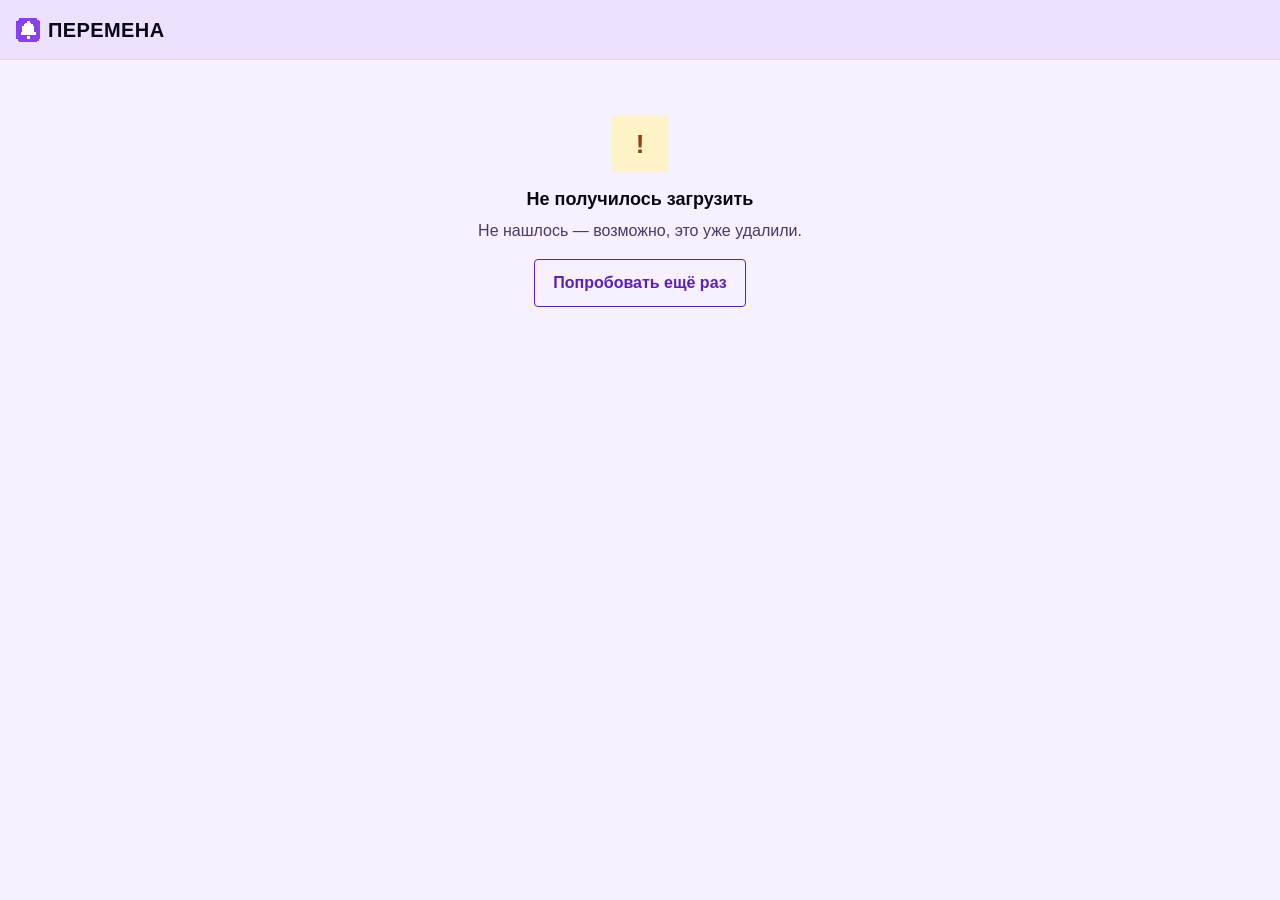
==== commit 13f3c7b6: "feat(site): визуальный язык хакатона «Идея фикс» на сайте и в кабинете Пиксельный шрифт Tiny5 (OFL, " ====
--- a/webapp/index.html
+++ b/webapp/index.html
@@ -10,6 +10,7 @@
   <title>Кабинет — Перемена</title>
   <link rel="icon" href="icon.svg" type="image/svg+xml">
   <link rel="apple-touch-icon" href="/apple-touch-icon.png">
+  <link rel="preload" href="/fonts/Tiny5-Bold.woff2" as="font" type="font/woff2" crossorigin>
   <link rel="stylesheet" href="styles.css">
   <script src="maxboot.js"></script>
 </head>
--- a/webapp/styles.css
+++ b/webapp/styles.css
@@ -1,10 +1,14 @@
 /* «Перемена» — кабинет и мини-приложение. Айдентика та же, что у сайта и презентации команды:
    Open Sans (шрифты лежат на сайте, /fonts), пурпур #8742ee, лавандовый фон, пиксельный значок.
    Цвета модулей (Справочник — синий, Полка — охра, Тихий режим — бирюзовый) совпадают со схемами презентации.
-   --accent — текст-акцент (≥ 4.5:1 на карточке и странице), --accent-fill — заливка (белый текст на ней 5.2:1). */
+   --accent — текст-акцент (≥ 4.5:1 на карточке и странице), --accent-fill — заливка (белый текст на ней 5.2:1).
+   С сайтом и хакатоном «Идея фикс» кабинет роднят пиксельный Tiny5 в названиях разделов и логотипе (цифры оставлены
+   в Open Sans: пиксельные 6 и 9 читаются хуже),
+   ночной фон #0c0017 в тёмной теме и кнопки с пиксельной «полкой» снизу. Пользовательский текст пиксельным не набираем. */
 @font-face { font-family: "Open Sans"; font-weight: 400; font-style: normal; font-display: swap; src: url("/fonts/OpenSans-Regular.woff2") format("woff2"); }
 @font-face { font-family: "Open Sans"; font-weight: 700; font-style: normal; font-display: swap; src: url("/fonts/OpenSans-Bold.woff2") format("woff2"); }
 @font-face { font-family: "Open Sans"; font-weight: 800; font-style: normal; font-display: swap; src: url("/fonts/OpenSans-ExtraBold.woff2") format("woff2"); }
+@font-face { font-family: "Tiny5"; font-weight: 400 900; font-style: normal; font-display: swap; src: url("/fonts/Tiny5-Bold.woff2") format("woff2"); }
 
 :root {
   --bg: #f6f0ff;
@@ -30,7 +34,9 @@
   --shelf: #a16207;
   --quiet: #0f766e;
   --focus: #5b21b6;
-  --radius: 14px;
+  --radius: 10px;
+  --pixel: "Tiny5", "Open Sans", "Segoe UI", Arial, sans-serif;
+  --ledge: rgba(12, 0, 23, .28);
   --shadow: 0 1px 2px rgba(43, 10, 90, .06), 0 8px 24px -12px rgba(43, 10, 90, .18);
   --ease-out: cubic-bezier(.23, 1, .32, 1);
   --topbar-h: 60px;
@@ -39,8 +45,8 @@
 
 @media (prefers-color-scheme: dark) {
   :root {
-    --bg: #0e0818;
-    --surface: #170e26;
+    --bg: #0c0017;
+    --surface: #180d23;
     --surface-2: #120a1e;
     --text: #f5f0ff;
     --muted: #c7b6e0;
@@ -94,7 +100,8 @@
   background: var(--surface-2);
   border-bottom: 1px solid var(--line);
 }
-.brand { display: inline-flex; align-items: center; gap: 8px; font-weight: 800; letter-spacing: .02em; color: var(--text); flex: none; }
+.brand { display: inline-flex; align-items: center; gap: 8px; font: 700 20px/1 var(--pixel); letter-spacing: .02em; color: var(--text); flex: none;
+  -webkit-font-smoothing: none; }
 .brand::before { content: ""; width: 24px; height: 24px; background: url("icon.svg") center / contain no-repeat; }
 .topbar-sub { color: var(--muted); font-size: 14px; white-space: nowrap; overflow: hidden; text-overflow: ellipsis; min-width: 0; flex: 1; text-align: center; }
 
@@ -117,6 +124,8 @@
 @keyframes pulse { 50% { opacity: .55; } }
 
 h1 { font-size: 26px; font-weight: 800; line-height: 1.15; letter-spacing: -.01em; margin: 4px 0 14px; text-wrap: balance; }
+/* названия разделов — пиксельные прописные, как заголовки сайта */
+h1:not(.card-title) { font: 700 32px/1 var(--pixel); text-transform: uppercase; letter-spacing: .01em; overflow-wrap: anywhere; -webkit-font-smoothing: none; }
 h2 { font-size: 18px; font-weight: 800; line-height: 1.3; margin: 24px 0 10px; text-wrap: balance; }
 .section-title { color: var(--muted); }
 p { text-wrap: pretty; }
@@ -182,18 +191,21 @@
 
 .btn {
   display: inline-flex; align-items: center; justify-content: center; gap: 8px; text-align: center;
-  min-height: 48px; padding: 10px 18px; border-radius: 8px; border: 1.5px solid var(--accent-fill);
+  min-height: 48px; padding: 10px 18px 12px; border-radius: 4px; border: 1.5px solid var(--accent-fill);
   background: var(--accent-fill); color: #fff; font-weight: 700; cursor: pointer; line-height: 1.2;
-  text-decoration: none; touch-action: manipulation;
-  transition: transform .16s var(--ease-out), background-color .15s ease, border-color .15s ease;
-}
-.btn:active:not(:disabled) { transform: scale(.97); }
+  text-decoration: none; touch-action: manipulation; box-shadow: inset 0 -4px 0 var(--ledge);
+  transition: transform .12s var(--ease-out), box-shadow .12s var(--ease-out), background-color .15s ease, border-color .15s ease;
+}
+.btn:active:not(:disabled) { transform: translateY(2px); box-shadow: inset 0 -2px 0 var(--ledge); }
+.btn.outline, .btn.ghost, .btn.danger { box-shadow: none; padding-bottom: 10px; }
+.btn.outline:active:not(:disabled), .btn.ghost:active:not(:disabled), .btn.danger:active:not(:disabled) { box-shadow: none; }
 .btn:disabled { opacity: .6; cursor: default; }
 .btn.outline { background: transparent; color: var(--accent); border-color: var(--accent); }
 .btn.ghost { background: transparent; border-color: var(--line-strong); color: var(--text); font-weight: 600; }
 .btn.danger { background: transparent; border-color: var(--danger); color: var(--danger); }
 .btn.block { width: 100%; }
-.btn.sm { min-height: 44px; padding: 8px 14px; font-size: 15px; border-radius: 8px; }
+.btn.sm { min-height: 44px; padding: 8px 14px 10px; font-size: 15px; border-radius: 4px; }
+.btn.sm.outline, .btn.sm.ghost, .btn.sm.danger { padding-bottom: 8px; }
 .btn.icon-btn { width: 44px; padding: 0; }
 .btn.upload { margin-bottom: 8px; }
 .btn.upload:focus-within { outline: 3px solid var(--focus); outline-offset: 2px; }
@@ -213,7 +225,7 @@
 .options { display: grid; gap: 10px; margin-top: 12px; }
 .option {
   display: flex; align-items: center; width: 100%; text-align: left; min-height: 52px; padding: 12px 16px;
-  border-radius: 8px; border: 1.5px solid var(--accent); background: var(--surface);
+  border-radius: 4px; border: 1.5px solid var(--accent); background: var(--surface);
   color: var(--accent); font-weight: 700; cursor: pointer; touch-action: manipulation;
   transition: transform .16s var(--ease-out), background-color .15s ease, color .15s ease;
 }
@@ -232,7 +244,7 @@
 .field { display: block; margin: 0 0 16px; padding: 0; border: 0; min-width: 0; }
 label.field > span, .field > legend { display: block; font-size: 14px; color: var(--muted); margin-bottom: 6px; font-weight: 600; padding: 0; }
 input[type=text], input[type=search], input[type=number], input[type=datetime-local], input[type=time], select, textarea {
-  width: 100%; min-height: 48px; padding: 10px 12px; border-radius: 8px; font-size: 16px;
+  width: 100%; min-height: 48px; padding: 10px 12px; border-radius: 4px; font-size: 16px;
   border: 1.5px solid var(--line-strong); background: var(--surface); outline: none;
   transition: border-color .15s ease, box-shadow .15s ease;
 }
@@ -266,6 +278,7 @@
 .list { list-style: none; padding: 0; margin: 0; }
 .list li { padding: 10px 0; border-top: 1px solid var(--line); display: flex; justify-content: space-between; align-items: center; gap: 10px; }
 .list li > :last-child { text-align: right; }
+.list li > :only-child { text-align: left; }
 .list li > .name:first-child { min-width: 7em; overflow-wrap: break-word; }
 .list li:first-child { border-top: 0; }
 .list li.inbox-li { display: block; }
@@ -306,25 +319,26 @@
   padding: 6px 4px calc(6px + env(safe-area-inset-bottom, 0px));
 }
 .tabbar button {
-  background: none; border: 0; min-height: 56px; padding: 6px 0; border-radius: 12px; cursor: pointer;
+  background: none; border: 0; min-height: 56px; padding: 6px 0; border-radius: 4px; cursor: pointer;
   display: flex; flex-direction: column; align-items: center; justify-content: center; gap: 3px; color: var(--muted);
   font-size: 12px; font-weight: 600; letter-spacing: -.01em; min-width: 0; touch-action: manipulation; transition: background-color .15s ease, color .15s ease;
 }
 .tabbar button span { max-width: 100%; overflow: hidden; text-overflow: ellipsis; white-space: nowrap; }
 .tabbar .ico { width: 24px; height: 24px; fill: none; stroke: currentColor; stroke-width: 1.9; stroke-linecap: round; stroke-linejoin: round; }
-.tabbar button.on { color: var(--accent); background: var(--accent-soft); }
+.tabbar button.on { color: var(--accent); background: var(--accent-soft); box-shadow: inset 0 -3px 0 var(--accent-fill); }
 
 /* главное действие раздела: на телефоне плавает над вкладками, на широком экране стоит в шапке раздела */
 .head-action { flex: none; }
 @media (max-width: 719px) {
   .page-head .head-action { position: fixed; right: 16px; bottom: calc(88px + env(safe-area-inset-bottom, 0px)); z-index: 7;
-    border-radius: 99px; padding-inline: 20px; box-shadow: 0 6px 18px rgba(87, 30, 170, .35); }
+    border-radius: 4px; padding-inline: 20px; box-shadow: inset 0 -4px 0 var(--ledge), 0 6px 18px rgba(87, 30, 170, .35); }
+  .page-head .head-action:active:not(:disabled) { box-shadow: inset 0 -2px 0 var(--ledge), 0 4px 12px rgba(87, 30, 170, .3); }
 }
 
 .toast {
   position: fixed; left: 50%; transform: translateX(-50%); z-index: 20;
   bottom: calc(92px + env(safe-area-inset-bottom, 0px));
-  background: #050208; color: #f5f0ff; padding: 12px 16px; border-radius: 8px; font-weight: 600;
+  background: #0c0017; color: #f5f0ff; padding: 12px 16px; border-radius: 4px; font-weight: 600;
   width: max-content; max-width: min(520px, calc(100% - 32px)); box-shadow: 0 8px 24px rgba(0,0,0,.25);
   animation: toast-in .2s var(--ease-out);
 }
@@ -332,7 +346,7 @@
 @media (prefers-color-scheme: dark) { .toast { background: #f2eefa; color: #17141f; } .toast.err { background: #fecaca; color: #450a0a; } }
 @keyframes toast-in { from { opacity: 0; transform: translate(-50%, 8px); } }
 
-.modal { border: 0; border-radius: 20px; padding: 0; width: min(560px, calc(100% - 24px)); max-height: calc(100dvh - 32px);
+.modal { border: 0; border-radius: 10px; padding: 0; width: min(560px, calc(100% - 24px)); max-height: calc(100dvh - 32px);
   background: var(--surface); color: var(--text); box-shadow: 0 20px 60px rgba(0,0,0,.3); }
 .modal[open] { animation: modal-in .2s var(--ease-out); }
 @keyframes modal-in { from { opacity: 0; transform: scale(.97); } }
@@ -358,6 +372,7 @@
   color: var(--accent); font-weight: 700; text-decoration: none; background: none; border: 0; cursor: pointer; font-size: 15px; }
 @media (hover: hover) and (pointer: fine) { .web-links a:hover, .web-links button:hover { background: var(--accent-soft); } }
 @media (max-width: 420px) { body.web .topbar-sub { display: none; } }
+@media (max-width: 400px) { .topbar { padding-inline: 12px; gap: 6px; } .brand { font-size: 17px; } .web-links { gap: 0; } .web-links a, .web-links button { padding: 0 8px; } }
 
 /* на широком экране вкладки становятся боковым меню, контент — шире */
 @media (min-width: 960px) {
@@ -380,13 +395,13 @@
 
 /* демо-режим */
 .demo-bar { display: flex; flex-wrap: wrap; gap: 8px 16px; align-items: center; justify-content: space-between;
-  padding: 10px 16px; background: #050208; color: #f5f0ff; font-size: 15px; border-bottom: 1px solid #2c1d44; }
+  padding: 10px 16px; background: #0c0017; color: #f5f0ff; font-size: 15px; border-bottom: 1px solid #2c1d44; }
 .demo-bar b { color: #e79bf5; }
 .demo-bar :focus-visible { outline-color: #d8b4fe; }
 .demo-bar .demo-text { flex: 1 1 320px; }
 .demo-bar .demo-actions { display: flex; gap: 8px 14px; align-items: center; flex-wrap: wrap; }
-.demo-bar button { font: inherit; font-weight: 600; min-height: 44px; padding: 8px 14px; border-radius: 8px; border: 0;
-  background: #8742ee; color: #fff; cursor: pointer; }
+.demo-bar button { font: inherit; font-weight: 600; min-height: 44px; padding: 8px 14px 10px; border-radius: 4px; border: 0;
+  background: #8742ee; color: #fff; cursor: pointer; box-shadow: inset 0 -4px 0 rgba(12, 0, 23, .32); }
 .demo-bar a { color: inherit; font-weight: 600; display: inline-flex; align-items: center; min-height: 44px; text-underline-offset: 3px; }
 @media (min-width: 960px) { body.web .demo-bar { padding: 10px 32px; } }
 
